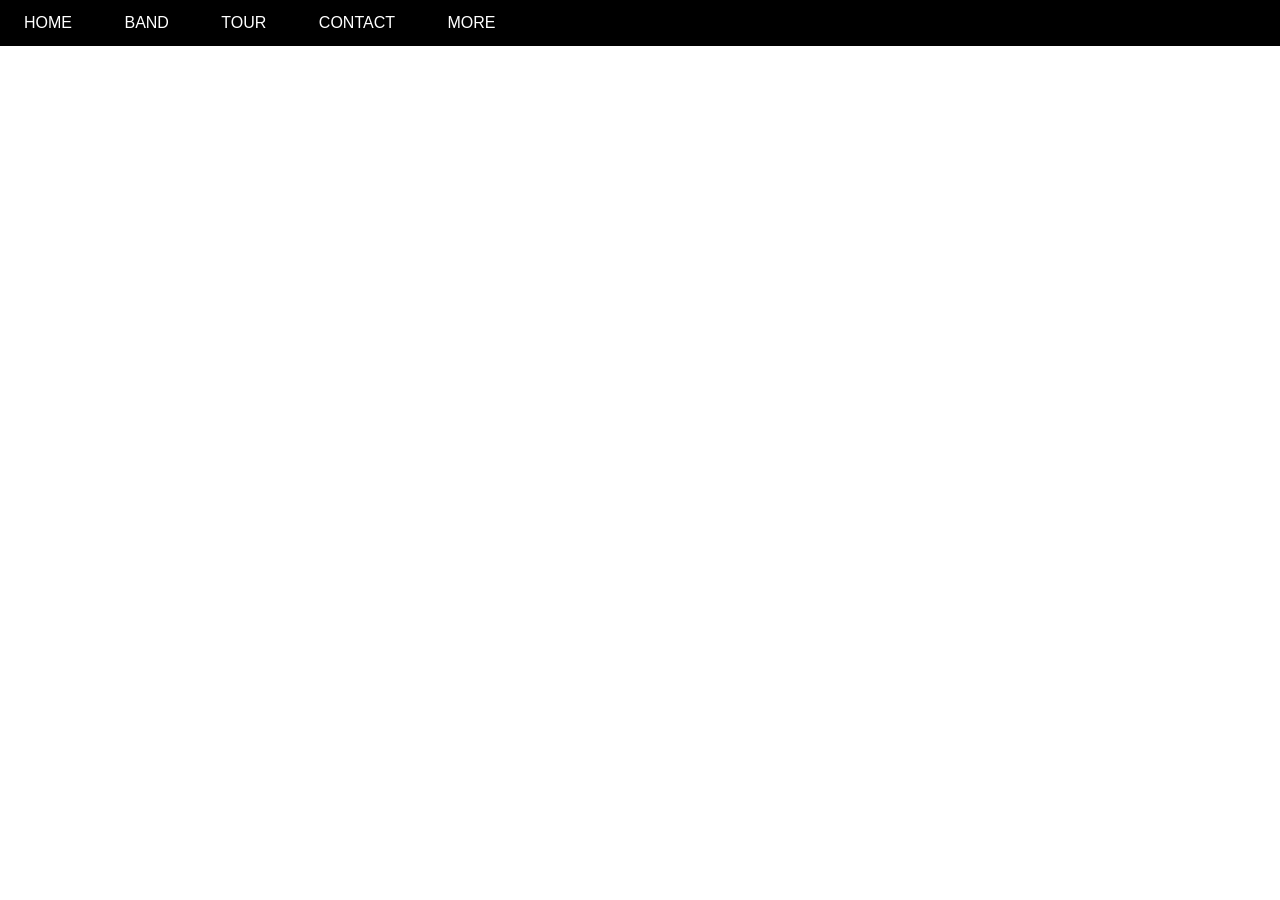
==== W3_band/index.html @ 0d7e16ca "add header full" ====
<!DOCTYPE html>
<html lang="en">
<head>
    <meta charset="UTF-8">
    <meta http-equiv="X-UA-Compatible" content="IE=edge">
    <meta name="viewport" content="width=device-width, initial-scale=1.0">
    <title>Document</title>
    <link rel="stylesheet" href="./assets/css/style.css">
</head>
<body>
    <div id="main">
        
        <div id="header">
            <ul id="nva">
                <li><a href="">Home</a></li>
                <li><a href="">Band</a></li>
                <li><a href="">Tour</a></li>
                <li><a href="">Contact</a></li>
                <li>
                    <a href="">More</a>
                    <ul class="subnva">
                        <li><a href="">Merchandise</a></li>
                        <li><a href="">Extras</a></li>
                        <li><a href="">Media</a></li>
                    </ul>
                </li>
            </ul>
        </div>

        <div id="slider">
            
        </div>

        <div id="content">

        </div>

        <div id="footer">

        </div>

    </div>
</body>
</html>
---- W3_band/assets/css/style.css ----
/* Reset CSS */
*   {
padding: 0;
margin: 0;
box-sizing: border-box;
}

html {
    font-family: Arial, Helvetica, sans-serif;
}

/* 
1. làm từ ngoài vào trong
2. từ trên xuống dưới
3. tổng quan đến chi tiết
 */

/* 
1. vị Trí
2. kích thước
3. màu sắc
4. kiểu dáng

 */

#main {

}

#header {
    height: 46px;
    background-color: #000;
}

#nva, .subnva {
    list-style-type: none;
}

#nva > li {
    display: inline-block;
}

#nva li {
    
    position: relative;
}

#nva li:hover .subnva {
    display: block;
}

#nva > li:hover > a {
    color: #000;
    background-color: #ccc;
    
}

#nva .subnva {
    display: none;
    min-width: 160px;
    position: absolute;
    background-color: #fff;
    box-shadow: 0 0 20px rgba(0, 0, 0, 0.5);
}

#nva .subnva li:hover {
    color: #000;
    background-color: #ccc;
}

#nva .subnva a {
    color: #000;
    padding: 0 12px;
    line-height: 38px;
}

#nva > li > a {
    color: #fff;
    text-transform: uppercase;
}

#nva li a {
    display: inline-block;
    text-decoration: none;
    line-height: 46px;
    padding: 0 24px;
}

#slider {

}

#content {

}

#footer {

}
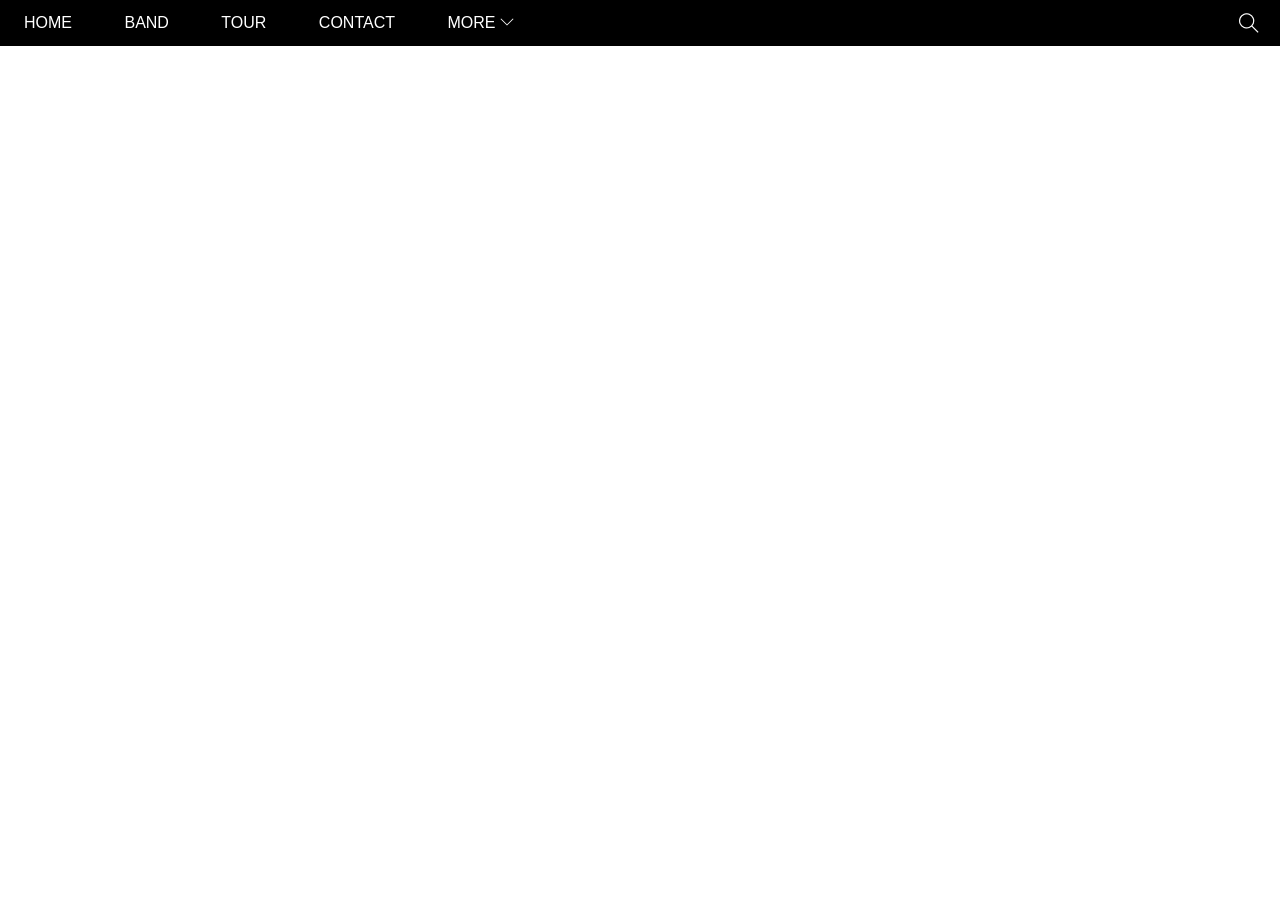
==== commit b80e6c37: "update css ti them and search header" ====
--- a/W3_band/index.html
+++ b/W3_band/index.html
@@ -6,18 +6,23 @@
     <meta name="viewport" content="width=device-width, initial-scale=1.0">
     <title>Document</title>
     <link rel="stylesheet" href="./assets/css/style.css">
+    <link rel="stylesheet" href="./assets/fonts/themify-icons/themify-icons.css">
 </head>
 <body>
     <div id="main">
         
         <div id="header">
+            <!-- Begin : nva -->
             <ul id="nva">
                 <li><a href="">Home</a></li>
                 <li><a href="">Band</a></li>
                 <li><a href="">Tour</a></li>
                 <li><a href="">Contact</a></li>
                 <li>
-                    <a href="">More</a>
+                    <a href="">
+                        More
+                        <i class="nva-arrow-down ti-angle-down"></i>
+                    </a>
                     <ul class="subnva">
                         <li><a href="">Merchandise</a></li>
                         <li><a href="">Extras</a></li>
@@ -25,6 +30,14 @@
                     </ul>
                 </li>
             </ul>
+            <!-- End : nva -->
+
+            <!-- Begin : search button -->
+            <div class="search-btn">
+                <i class="search-icon ti-search"></i>
+            </div>
+            <!-- End : search button -->
+
         </div>
 
         <div id="slider">
--- a/W3_band/assets/css/style.css
+++ b/W3_band/assets/css/style.css
@@ -30,6 +30,10 @@
 #header {
     height: 46px;
     background-color: #000;
+}
+
+#nva {
+    display: inline-block;
 }
 
 #nva, .subnva {
@@ -86,6 +90,26 @@
     padding: 0 24px;
 }
 
+#nva .nva-arrow-down {
+    font-size: 14px;
+}
+
+#header .search-btn {
+    float: right;
+    padding: 0 21px;
+}
+
+#header .search-btn:hover {
+    cursor: pointer;
+    background-color: #f44336;
+}
+
+#header .search-icon {
+    color: #fff;
+    font-size: 20px;
+    line-height: 46px;
+}
+
 #slider {
 
 }
--- a/W3_band/assets/fonts/themify-icons/themify-icons.css
+++ b/W3_band/assets/fonts/themify-icons/themify-icons.css
@@ -0,0 +1,1081 @@
+@font-face {
+	font-family: 'themify';
+	src:url('fonts/themify.eot?-fvbane');
+	src:url('fonts/themify.eot?#iefix-fvbane') format('embedded-opentype'),
+		url('fonts/themify.woff?-fvbane') format('woff'),
+		url('fonts/themify.ttf?-fvbane') format('truetype'),
+		url('fonts/themify.svg?-fvbane#themify') format('svg');
+	font-weight: normal;
+	font-style: normal;
+}
+
+[class^="ti-"], [class*=" ti-"] {
+	font-family: 'themify';
+	speak: none;
+	font-style: normal;
+	font-weight: normal;
+	font-variant: normal;
+	text-transform: none;
+	line-height: 1;
+
+	/* Better Font Rendering =========== */
+	-webkit-font-smoothing: antialiased;
+	-moz-osx-font-smoothing: grayscale;
+}
+
+.ti-wand:before {
+	content: "\e600";
+}
+.ti-volume:before {
+	content: "\e601";
+}
+.ti-user:before {
+	content: "\e602";
+}
+.ti-unlock:before {
+	content: "\e603";
+}
+.ti-unlink:before {
+	content: "\e604";
+}
+.ti-trash:before {
+	content: "\e605";
+}
+.ti-thought:before {
+	content: "\e606";
+}
+.ti-target:before {
+	content: "\e607";
+}
+.ti-tag:before {
+	content: "\e608";
+}
+.ti-tablet:before {
+	content: "\e609";
+}
+.ti-star:before {
+	content: "\e60a";
+}
+.ti-spray:before {
+	content: "\e60b";
+}
+.ti-signal:before {
+	content: "\e60c";
+}
+.ti-shopping-cart:before {
+	content: "\e60d";
+}
+.ti-shopping-cart-full:before {
+	content: "\e60e";
+}
+.ti-settings:before {
+	content: "\e60f";
+}
+.ti-search:before {
+	content: "\e610";
+}
+.ti-zoom-in:before {
+	content: "\e611";
+}
+.ti-zoom-out:before {
+	content: "\e612";
+}
+.ti-cut:before {
+	content: "\e613";
+}
+.ti-ruler:before {
+	content: "\e614";
+}
+.ti-ruler-pencil:before {
+	content: "\e615";
+}
+.ti-ruler-alt:before {
+	content: "\e616";
+}
+.ti-bookmark:before {
+	content: "\e617";
+}
+.ti-bookmark-alt:before {
+	content: "\e618";
+}
+.ti-reload:before {
+	content: "\e619";
+}
+.ti-plus:before {
+	content: "\e61a";
+}
+.ti-pin:before {
+	content: "\e61b";
+}
+.ti-pencil:before {
+	content: "\e61c";
+}
+.ti-pencil-alt:before {
+	content: "\e61d";
+}
+.ti-paint-roller:before {
+	content: "\e61e";
+}
+.ti-paint-bucket:before {
+	content: "\e61f";
+}
+.ti-na:before {
+	content: "\e620";
+}
+.ti-mobile:before {
+	content: "\e621";
+}
+.ti-minus:before {
+	content: "\e622";
+}
+.ti-medall:before {
+	content: "\e623";
+}
+.ti-medall-alt:before {
+	content: "\e624";
+}
+.ti-marker:before {
+	content: "\e625";
+}
+.ti-marker-alt:before {
+	content: "\e626";
+}
+.ti-arrow-up:before {
+	content: "\e627";
+}
+.ti-arrow-right:before {
+	content: "\e628";
+}
+.ti-arrow-left:before {
+	content: "\e629";
+}
+.ti-arrow-down:before {
+	content: "\e62a";
+}
+.ti-lock:before {
+	content: "\e62b";
+}
+.ti-location-arrow:before {
+	content: "\e62c";
+}
+.ti-link:before {
+	content: "\e62d";
+}
+.ti-layout:before {
+	content: "\e62e";
+}
+.ti-layers:before {
+	content: "\e62f";
+}
+.ti-layers-alt:before {
+	content: "\e630";
+}
+.ti-key:before {
+	content: "\e631";
+}
+.ti-import:before {
+	content: "\e632";
+}
+.ti-image:before {
+	content: "\e633";
+}
+.ti-heart:before {
+	content: "\e634";
+}
+.ti-heart-broken:before {
+	content: "\e635";
+}
+.ti-hand-stop:before {
+	content: "\e636";
+}
+.ti-hand-open:before {
+	content: "\e637";
+}
+.ti-hand-drag:before {
+	content: "\e638";
+}
+.ti-folder:before {
+	content: "\e639";
+}
+.ti-flag:before {
+	content: "\e63a";
+}
+.ti-flag-alt:before {
+	content: "\e63b";
+}
+.ti-flag-alt-2:before {
+	content: "\e63c";
+}
+.ti-eye:before {
+	content: "\e63d";
+}
+.ti-export:before {
+	content: "\e63e";
+}
+.ti-exchange-vertical:before {
+	content: "\e63f";
+}
+.ti-desktop:before {
+	content: "\e640";
+}
+.ti-cup:before {
+	content: "\e641";
+}
+.ti-crown:before {
+	content: "\e642";
+}
+.ti-comments:before {
+	content: "\e643";
+}
+.ti-comment:before {
+	content: "\e644";
+}
+.ti-comment-alt:before {
+	content: "\e645";
+}
+.ti-close:before {
+	content: "\e646";
+}
+.ti-clip:before {
+	content: "\e647";
+}
+.ti-angle-up:before {
+	content: "\e648";
+}
+.ti-angle-right:before {
+	content: "\e649";
+}
+.ti-angle-left:before {
+	content: "\e64a";
+}
+.ti-angle-down:before {
+	content: "\e64b";
+}
+.ti-check:before {
+	content: "\e64c";
+}
+.ti-check-box:before {
+	content: "\e64d";
+}
+.ti-camera:before {
+	content: "\e64e";
+}
+.ti-announcement:before {
+	content: "\e64f";
+}
+.ti-brush:before {
+	content: "\e650";
+}
+.ti-briefcase:before {
+	content: "\e651";
+}
+.ti-bolt:before {
+	content: "\e652";
+}
+.ti-bolt-alt:before {
+	content: "\e653";
+}
+.ti-blackboard:before {
+	content: "\e654";
+}
+.ti-bag:before {
+	content: "\e655";
+}
+.ti-move:before {
+	content: "\e656";
+}
+.ti-arrows-vertical:before {
+	content: "\e657";
+}
+.ti-arrows-horizontal:before {
+	content: "\e658";
+}
+.ti-fullscreen:before {
+	content: "\e659";
+}
+.ti-arrow-top-right:before {
+	content: "\e65a";
+}
+.ti-arrow-top-left:before {
+	content: "\e65b";
+}
+.ti-arrow-circle-up:before {
+	content: "\e65c";
+}
+.ti-arrow-circle-right:before {
+	content: "\e65d";
+}
+.ti-arrow-circle-left:before {
+	content: "\e65e";
+}
+.ti-arrow-circle-down:before {
+	content: "\e65f";
+}
+.ti-angle-double-up:before {
+	content: "\e660";
+}
+.ti-angle-double-right:before {
+	content: "\e661";
+}
+.ti-angle-double-left:before {
+	content: "\e662";
+}
+.ti-angle-double-down:before {
+	content: "\e663";
+}
+.ti-zip:before {
+	content: "\e664";
+}
+.ti-world:before {
+	content: "\e665";
+}
+.ti-wheelchair:before {
+	content: "\e666";
+}
+.ti-view-list:before {
+	content: "\e667";
+}
+.ti-view-list-alt:before {
+	content: "\e668";
+}
+.ti-view-grid:before {
+	content: "\e669";
+}
+.ti-uppercase:before {
+	content: "\e66a";
+}
+.ti-upload:before {
+	content: "\e66b";
+}
+.ti-underline:before {
+	content: "\e66c";
+}
+.ti-truck:before {
+	content: "\e66d";
+}
+.ti-timer:before {
+	content: "\e66e";
+}
+.ti-ticket:before {
+	content: "\e66f";
+}
+.ti-thumb-up:before {
+	content: "\e670";
+}
+.ti-thumb-down:before {
+	content: "\e671";
+}
+.ti-text:before {
+	content: "\e672";
+}
+.ti-stats-up:before {
+	content: "\e673";
+}
+.ti-stats-down:before {
+	content: "\e674";
+}
+.ti-split-v:before {
+	content: "\e675";
+}
+.ti-split-h:before {
+	content: "\e676";
+}
+.ti-smallcap:before {
+	content: "\e677";
+}
+.ti-shine:before {
+	content: "\e678";
+}
+.ti-shift-right:before {
+	content: "\e679";
+}
+.ti-shift-left:before {
+	content: "\e67a";
+}
+.ti-shield:before {
+	content: "\e67b";
+}
+.ti-notepad:before {
+	content: "\e67c";
+}
+.ti-server:before {
+	content: "\e67d";
+}
+.ti-quote-right:before {
+	content: "\e67e";
+}
+.ti-quote-left:before {
+	content: "\e67f";
+}
+.ti-pulse:before {
+	content: "\e680";
+}
+.ti-printer:before {
+	content: "\e681";
+}
+.ti-power-off:before {
+	content: "\e682";
+}
+.ti-plug:before {
+	content: "\e683";
+}
+.ti-pie-chart:before {
+	content: "\e684";
+}
+.ti-paragraph:before {
+	content: "\e685";
+}
+.ti-panel:before {
+	content: "\e686";
+}
+.ti-package:before {
+	content: "\e687";
+}
+.ti-music:before {
+	content: "\e688";
+}
+.ti-music-alt:before {
+	content: "\e689";
+}
+.ti-mouse:before {
+	content: "\e68a";
+}
+.ti-mouse-alt:before {
+	content: "\e68b";
+}
+.ti-money:before {
+	content: "\e68c";
+}
+.ti-microphone:before {
+	content: "\e68d";
+}
+.ti-menu:before {
+	content: "\e68e";
+}
+.ti-menu-alt:before {
+	content: "\e68f";
+}
+.ti-map:before {
+	content: "\e690";
+}
+.ti-map-alt:before {
+	content: "\e691";
+}
+.ti-loop:before {
+	content: "\e692";
+}
+.ti-location-pin:before {
+	content: "\e693";
+}
+.ti-list:before {
+	content: "\e694";
+}
+.ti-light-bulb:before {
+	content: "\e695";
+}
+.ti-Italic:before {
+	content: "\e696";
+}
+.ti-info:before {
+	content: "\e697";
+}
+.ti-infinite:before {
+	content: "\e698";
+}
+.ti-id-badge:before {
+	content: "\e699";
+}
+.ti-hummer:before {
+	content: "\e69a";
+}
+.ti-home:before {
+	content: "\e69b";
+}
+.ti-help:before {
+	content: "\e69c";
+}
+.ti-headphone:before {
+	content: "\e69d";
+}
+.ti-harddrives:before {
+	content: "\e69e";
+}
+.ti-harddrive:before {
+	content: "\e69f";
+}
+.ti-gift:before {
+	content: "\e6a0";
+}
+.ti-game:before {
+	content: "\e6a1";
+}
+.ti-filter:before {
+	content: "\e6a2";
+}
+.ti-files:before {
+	content: "\e6a3";
+}
+.ti-file:before {
+	content: "\e6a4";
+}
+.ti-eraser:before {
+	content: "\e6a5";
+}
+.ti-envelope:before {
+	content: "\e6a6";
+}
+.ti-download:before {
+	content: "\e6a7";
+}
+.ti-direction:before {
+	content: "\e6a8";
+}
+.ti-direction-alt:before {
+	content: "\e6a9";
+}
+.ti-dashboard:before {
+	content: "\e6aa";
+}
+.ti-control-stop:before {
+	content: "\e6ab";
+}
+.ti-control-shuffle:before {
+	content: "\e6ac";
+}
+.ti-control-play:before {
+	content: "\e6ad";
+}
+.ti-control-pause:before {
+	content: "\e6ae";
+}
+.ti-control-forward:before {
+	content: "\e6af";
+}
+.ti-control-backward:before {
+	content: "\e6b0";
+}
+.ti-cloud:before {
+	content: "\e6b1";
+}
+.ti-cloud-up:before {
+	content: "\e6b2";
+}
+.ti-cloud-down:before {
+	content: "\e6b3";
+}
+.ti-clipboard:before {
+	content: "\e6b4";
+}
+.ti-car:before {
+	content: "\e6b5";
+}
+.ti-calendar:before {
+	content: "\e6b6";
+}
+.ti-book:before {
+	content: "\e6b7";
+}
+.ti-bell:before {
+	content: "\e6b8";
+}
+.ti-basketball:before {
+	content: "\e6b9";
+}
+.ti-bar-chart:before {
+	content: "\e6ba";
+}
+.ti-bar-chart-alt:before {
+	content: "\e6bb";
+}
+.ti-back-right:before {
+	content: "\e6bc";
+}
+.ti-back-left:before {
+	content: "\e6bd";
+}
+.ti-arrows-corner:before {
+	content: "\e6be";
+}
+.ti-archive:before {
+	content: "\e6bf";
+}
+.ti-anchor:before {
+	content: "\e6c0";
+}
+.ti-align-right:before {
+	content: "\e6c1";
+}
+.ti-align-left:before {
+	content: "\e6c2";
+}
+.ti-align-justify:before {
+	content: "\e6c3";
+}
+.ti-align-center:before {
+	content: "\e6c4";
+}
+.ti-alert:before {
+	content: "\e6c5";
+}
+.ti-alarm-clock:before {
+	content: "\e6c6";
+}
+.ti-agenda:before {
+	content: "\e6c7";
+}
+.ti-write:before {
+	content: "\e6c8";
+}
+.ti-window:before {
+	content: "\e6c9";
+}
+.ti-widgetized:before {
+	content: "\e6ca";
+}
+.ti-widget:before {
+	content: "\e6cb";
+}
+.ti-widget-alt:before {
+	content: "\e6cc";
+}
+.ti-wallet:before {
+	content: "\e6cd";
+}
+.ti-video-clapper:before {
+	content: "\e6ce";
+}
+.ti-video-camera:before {
+	content: "\e6cf";
+}
+.ti-vector:before {
+	content: "\e6d0";
+}
+.ti-themify-logo:before {
+	content: "\e6d1";
+}
+.ti-themify-favicon:before {
+	content: "\e6d2";
+}
+.ti-themify-favicon-alt:before {
+	content: "\e6d3";
+}
+.ti-support:before {
+	content: "\e6d4";
+}
+.ti-stamp:before {
+	content: "\e6d5";
+}
+.ti-split-v-alt:before {
+	content: "\e6d6";
+}
+.ti-slice:before {
+	content: "\e6d7";
+}
+.ti-shortcode:before {
+	content: "\e6d8";
+}
+.ti-shift-right-alt:before {
+	content: "\e6d9";
+}
+.ti-shift-left-alt:before {
+	content: "\e6da";
+}
+.ti-ruler-alt-2:before {
+	content: "\e6db";
+}
+.ti-receipt:before {
+	content: "\e6dc";
+}
+.ti-pin2:before {
+	content: "\e6dd";
+}
+.ti-pin-alt:before {
+	content: "\e6de";
+}
+.ti-pencil-alt2:before {
+	content: "\e6df";
+}
+.ti-palette:before {
+	content: "\e6e0";
+}
+.ti-more:before {
+	content: "\e6e1";
+}
+.ti-more-alt:before {
+	content: "\e6e2";
+}
+.ti-microphone-alt:before {
+	content: "\e6e3";
+}
+.ti-magnet:before {
+	content: "\e6e4";
+}
+.ti-line-double:before {
+	content: "\e6e5";
+}
+.ti-line-dotted:before {
+	content: "\e6e6";
+}
+.ti-line-dashed:before {
+	content: "\e6e7";
+}
+.ti-layout-width-full:before {
+	content: "\e6e8";
+}
+.ti-layout-width-default:before {
+	content: "\e6e9";
+}
+.ti-layout-width-default-alt:before {
+	content: "\e6ea";
+}
+.ti-layout-tab:before {
+	content: "\e6eb";
+}
+.ti-layout-tab-window:before {
+	content: "\e6ec";
+}
+.ti-layout-tab-v:before {
+	content: "\e6ed";
+}
+.ti-layout-tab-min:before {
+	content: "\e6ee";
+}
+.ti-layout-slider:before {
+	content: "\e6ef";
+}
+.ti-layout-slider-alt:before {
+	content: "\e6f0";
+}
+.ti-layout-sidebar-right:before {
+	content: "\e6f1";
+}
+.ti-layout-sidebar-none:before {
+	content: "\e6f2";
+}
+.ti-layout-sidebar-left:before {
+	content: "\e6f3";
+}
+.ti-layout-placeholder:before {
+	content: "\e6f4";
+}
+.ti-layout-menu:before {
+	content: "\e6f5";
+}
+.ti-layout-menu-v:before {
+	content: "\e6f6";
+}
+.ti-layout-menu-separated:before {
+	content: "\e6f7";
+}
+.ti-layout-menu-full:before {
+	content: "\e6f8";
+}
+.ti-layout-media-right-alt:before {
+	content: "\e6f9";
+}
+.ti-layout-media-right:before {
+	content: "\e6fa";
+}
+.ti-layout-media-overlay:before {
+	content: "\e6fb";
+}
+.ti-layout-media-overlay-alt:before {
+	content: "\e6fc";
+}
+.ti-layout-media-overlay-alt-2:before {
+	content: "\e6fd";
+}
+.ti-layout-media-left-alt:before {
+	content: "\e6fe";
+}
+.ti-layout-media-left:before {
+	content: "\e6ff";
+}
+.ti-layout-media-center-alt:before {
+	content: "\e700";
+}
+.ti-layout-media-center:before {
+	content: "\e701";
+}
+.ti-layout-list-thumb:before {
+	content: "\e702";
+}
+.ti-layout-list-thumb-alt:before {
+	content: "\e703";
+}
+.ti-layout-list-post:before {
+	content: "\e704";
+}
+.ti-layout-list-large-image:before {
+	content: "\e705";
+}
+.ti-layout-line-solid:before {
+	content: "\e706";
+}
+.ti-layout-grid4:before {
+	content: "\e707";
+}
+.ti-layout-grid3:before {
+	content: "\e708";
+}
+.ti-layout-grid2:before {
+	content: "\e709";
+}
+.ti-layout-grid2-thumb:before {
+	content: "\e70a";
+}
+.ti-layout-cta-right:before {
+	content: "\e70b";
+}
+.ti-layout-cta-left:before {
+	content: "\e70c";
+}
+.ti-layout-cta-center:before {
+	content: "\e70d";
+}
+.ti-layout-cta-btn-right:before {
+	content: "\e70e";
+}
+.ti-layout-cta-btn-left:before {
+	content: "\e70f";
+}
+.ti-layout-column4:before {
+	content: "\e710";
+}
+.ti-layout-column3:before {
+	content: "\e711";
+}
+.ti-layout-column2:before {
+	content: "\e712";
+}
+.ti-layout-accordion-separated:before {
+	content: "\e713";
+}
+.ti-layout-accordion-merged:before {
+	content: "\e714";
+}
+.ti-layout-accordion-list:before {
+	content: "\e715";
+}
+.ti-ink-pen:before {
+	content: "\e716";
+}
+.ti-info-alt:before {
+	content: "\e717";
+}
+.ti-help-alt:before {
+	content: "\e718";
+}
+.ti-headphone-alt:before {
+	content: "\e719";
+}
+.ti-hand-point-up:before {
+	content: "\e71a";
+}
+.ti-hand-point-right:before {
+	content: "\e71b";
+}
+.ti-hand-point-left:before {
+	content: "\e71c";
+}
+.ti-hand-point-down:before {
+	content: "\e71d";
+}
+.ti-gallery:before {
+	content: "\e71e";
+}
+.ti-face-smile:before {
+	content: "\e71f";
+}
+.ti-face-sad:before {
+	content: "\e720";
+}
+.ti-credit-card:before {
+	content: "\e721";
+}
+.ti-control-skip-forward:before {
+	content: "\e722";
+}
+.ti-control-skip-backward:before {
+	content: "\e723";
+}
+.ti-control-record:before {
+	content: "\e724";
+}
+.ti-control-eject:before {
+	content: "\e725";
+}
+.ti-comments-smiley:before {
+	content: "\e726";
+}
+.ti-brush-alt:before {
+	content: "\e727";
+}
+.ti-youtube:before {
+	content: "\e728";
+}
+.ti-vimeo:before {
+	content: "\e729";
+}
+.ti-twitter:before {
+	content: "\e72a";
+}
+.ti-time:before {
+	content: "\e72b";
+}
+.ti-tumblr:before {
+	content: "\e72c";
+}
+.ti-skype:before {
+	content: "\e72d";
+}
+.ti-share:before {
+	content: "\e72e";
+}
+.ti-share-alt:before {
+	content: "\e72f";
+}
+.ti-rocket:before {
+	content: "\e730";
+}
+.ti-pinterest:before {
+	content: "\e731";
+}
+.ti-new-window:before {
+	content: "\e732";
+}
+.ti-microsoft:before {
+	content: "\e733";
+}
+.ti-list-ol:before {
+	content: "\e734";
+}
+.ti-linkedin:before {
+	content: "\e735";
+}
+.ti-layout-sidebar-2:before {
+	content: "\e736";
+}
+.ti-layout-grid4-alt:before {
+	content: "\e737";
+}
+.ti-layout-grid3-alt:before {
+	content: "\e738";
+}
+.ti-layout-grid2-alt:before {
+	content: "\e739";
+}
+.ti-layout-column4-alt:before {
+	content: "\e73a";
+}
+.ti-layout-column3-alt:before {
+	content: "\e73b";
+}
+.ti-layout-column2-alt:before {
+	content: "\e73c";
+}
+.ti-instagram:before {
+	content: "\e73d";
+}
+.ti-google:before {
+	content: "\e73e";
+}
+.ti-github:before {
+	content: "\e73f";
+}
+.ti-flickr:before {
+	content: "\e740";
+}
+.ti-facebook:before {
+	content: "\e741";
+}
+.ti-dropbox:before {
+	content: "\e742";
+}
+.ti-dribbble:before {
+	content: "\e743";
+}
+.ti-apple:before {
+	content: "\e744";
+}
+.ti-android:before {
+	content: "\e745";
+}
+.ti-save:before {
+	content: "\e746";
+}
+.ti-save-alt:before {
+	content: "\e747";
+}
+.ti-yahoo:before {
+	content: "\e748";
+}
+.ti-wordpress:before {
+	content: "\e749";
+}
+.ti-vimeo-alt:before {
+	content: "\e74a";
+}
+.ti-twitter-alt:before {
+	content: "\e74b";
+}
+.ti-tumblr-alt:before {
+	content: "\e74c";
+}
+.ti-trello:before {
+	content: "\e74d";
+}
+.ti-stack-overflow:before {
+	content: "\e74e";
+}
+.ti-soundcloud:before {
+	content: "\e74f";
+}
+.ti-sharethis:before {
+	content: "\e750";
+}
+.ti-sharethis-alt:before {
+	content: "\e751";
+}
+.ti-reddit:before {
+	content: "\e752";
+}
+.ti-pinterest-alt:before {
+	content: "\e753";
+}
+.ti-microsoft-alt:before {
+	content: "\e754";
+}
+.ti-linux:before {
+	content: "\e755";
+}
+.ti-jsfiddle:before {
+	content: "\e756";
+}
+.ti-joomla:before {
+	content: "\e757";
+}
+.ti-html5:before {
+	content: "\e758";
+}
+.ti-flickr-alt:before {
+	content: "\e759";
+}
+.ti-email:before {
+	content: "\e75a";
+}
+.ti-drupal:before {
+	content: "\e75b";
+}
+.ti-dropbox-alt:before {
+	content: "\e75c";
+}
+.ti-css3:before {
+	content: "\e75d";
+}
+.ti-rss:before {
+	content: "\e75e";
+}
+.ti-rss-alt:before {
+	content: "\e75f";
+}
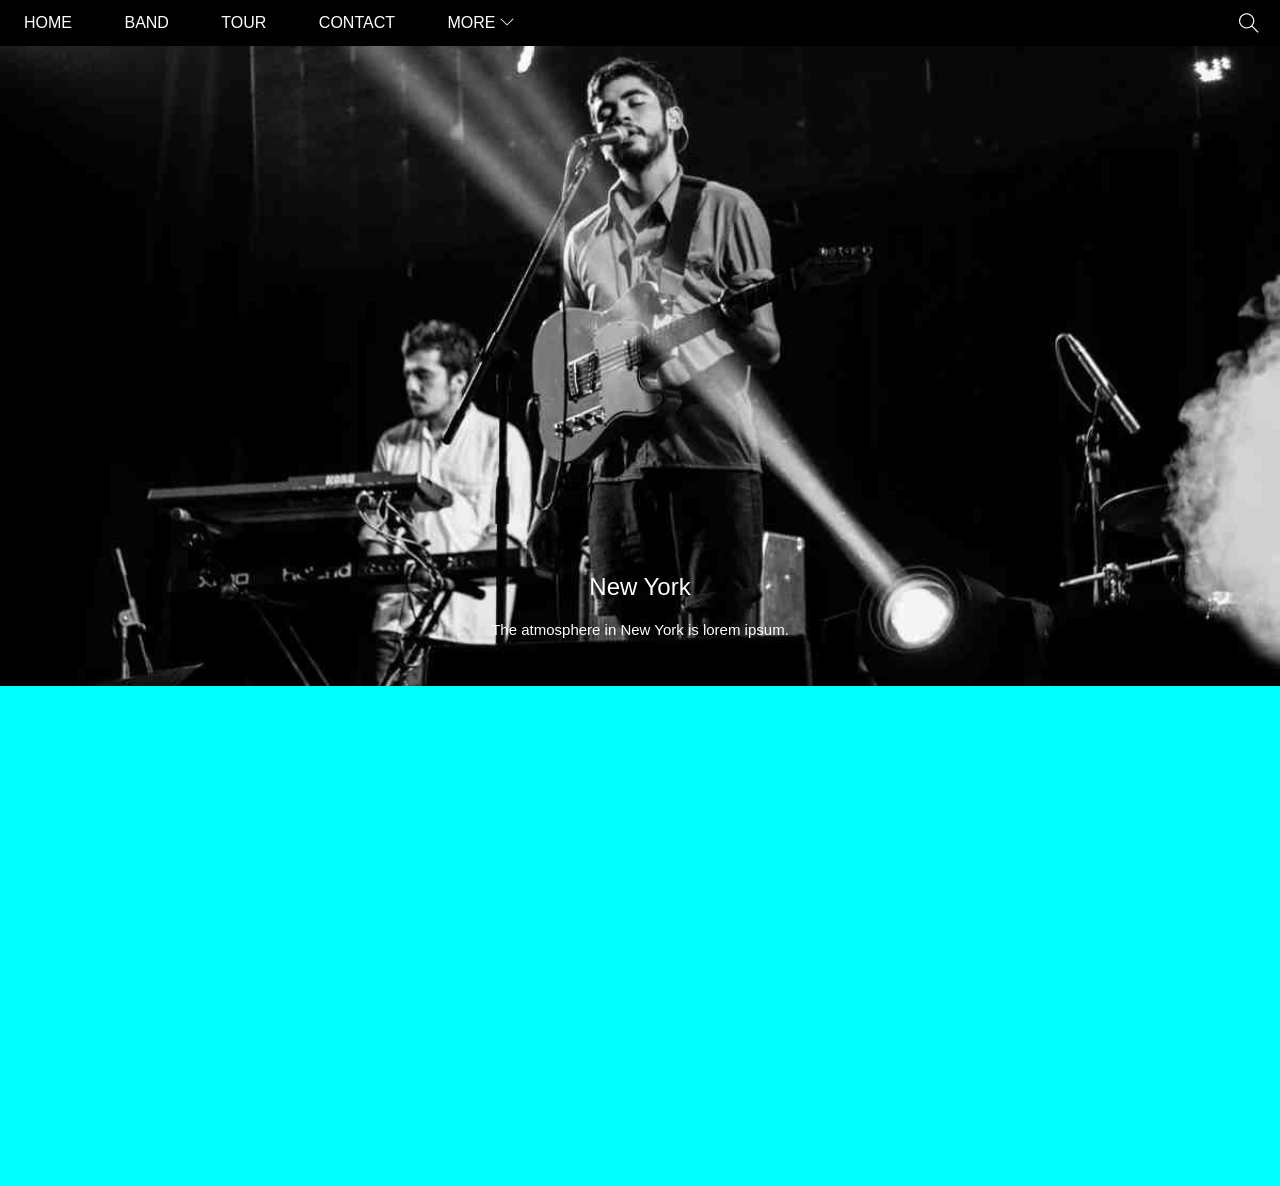
==== commit 4a0af0bb: "finished slider" ====
--- a/W3_band/index.html
+++ b/W3_band/index.html
@@ -41,7 +41,10 @@
         </div>
 
         <div id="slider">
-            
+            <div class="text-content">
+                <h2 class="text-heading">New York</h2>
+                <div class="text-descripton">The atmosphere in New York is lorem ipsum.</div>
+            </div>
         </div>
 
         <div id="content">
--- a/W3_band/assets/css/style.css
+++ b/W3_band/assets/css/style.css
@@ -28,8 +28,13 @@
 }
 
 #header {
+    position: fixed;
+    top: 0;
+    left: 0;
+    right: 0;
     height: 46px;
     background-color: #000;
+    z-index: 1;
 }
 
 #nva {
@@ -111,11 +116,34 @@
 }
 
 #slider {
-
+    position: relative;
+    margin-top: 46px;
+    padding-top: 50%;
+    background: url('/W3_band/assets/img/slider/slider1.jpg') top center / cover no-repeat;
 }
 
+#slider .text-content {
+    position: absolute;
+    bottom: 48px;
+    color: #fff;
+    width: 100%;
+    /* left: 50%;
+    transform: translateX(-50%); */
+    text-align: center;
+}
+#slider .text-heading {
+    font-weight: 400;
+    font-size: 24px;
+}
+#slider .text-descripton {
+    font-size: 15px;
+    margin-top: 20px;
+}
+
+
 #content {
-
+    background-color: aqua;
+    height: 500px;
 }
 
 #footer {
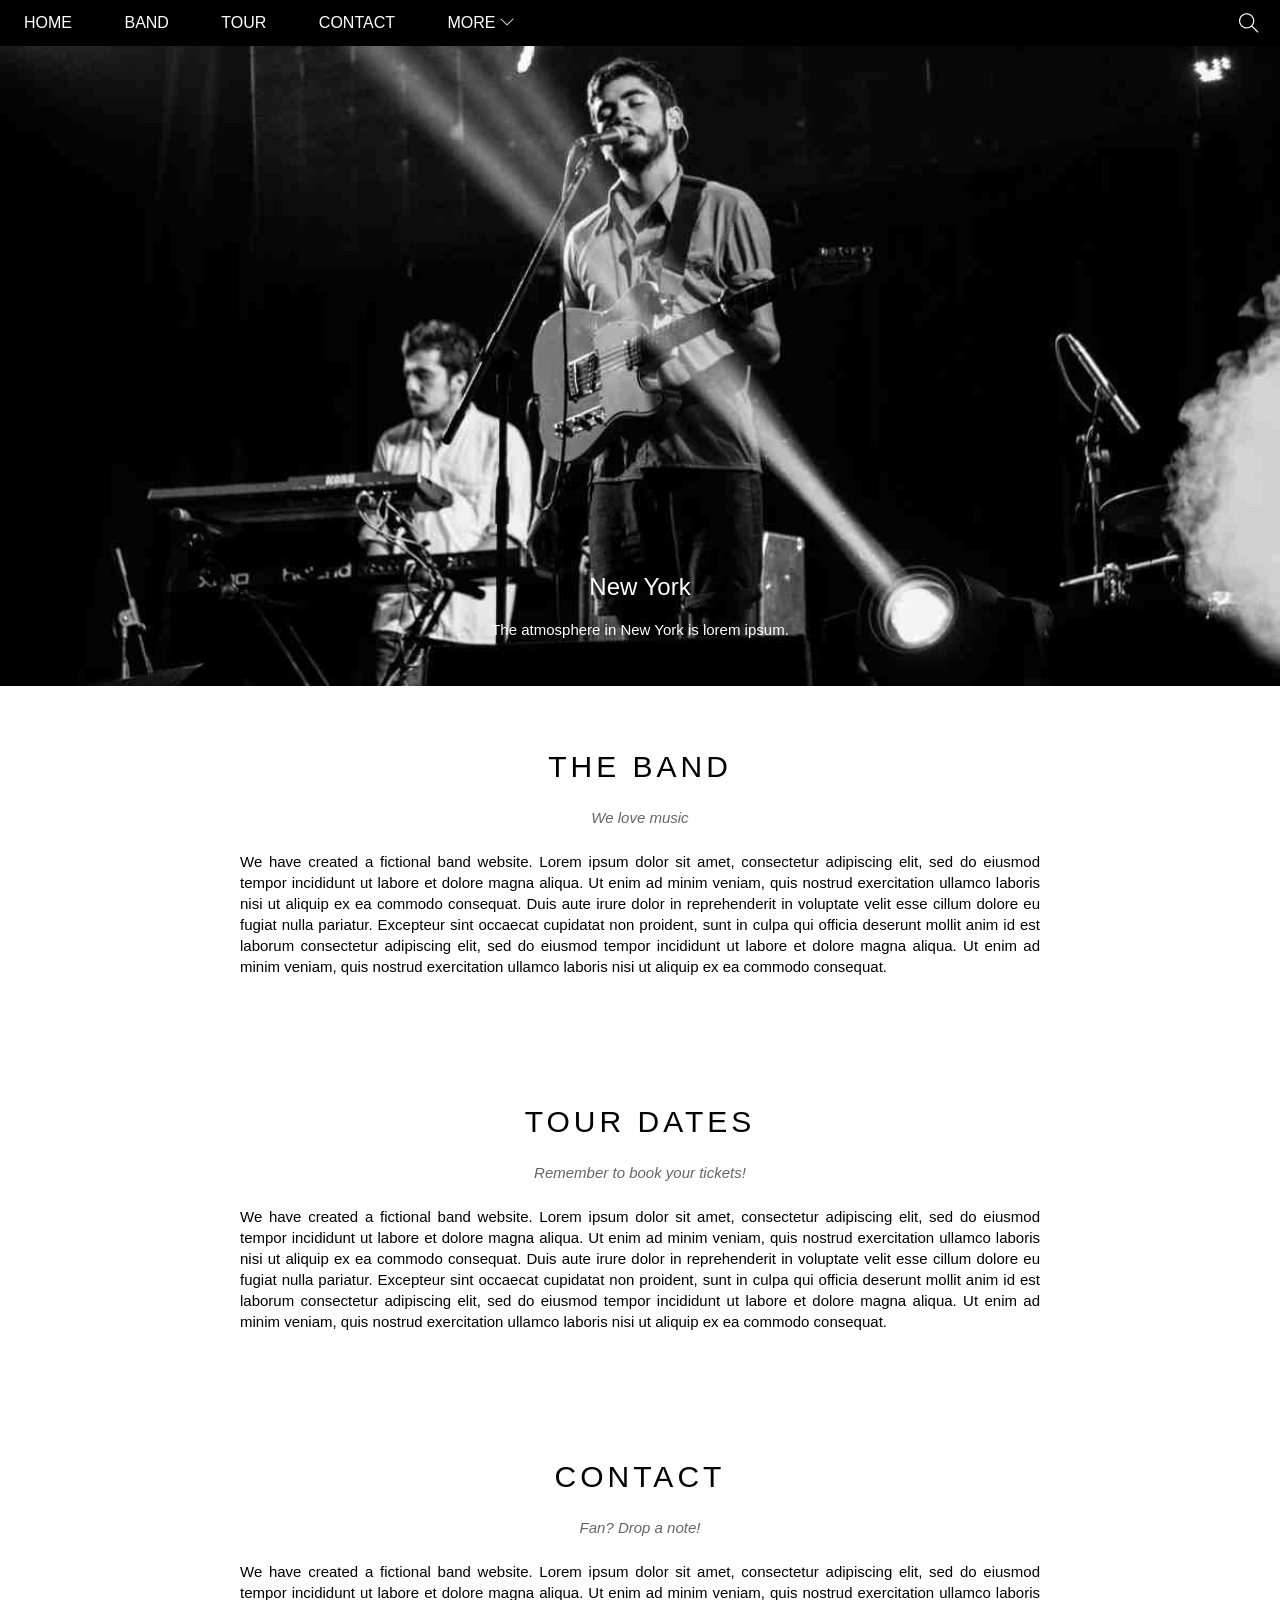
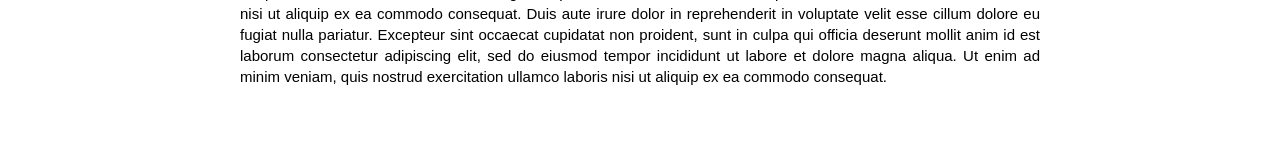
==== commit 9df07b53: "slider finished" ====
--- a/W3_band/index.html
+++ b/W3_band/index.html
@@ -48,7 +48,24 @@
         </div>
 
         <div id="content">
-
+            <!-- About-section -->
+            <div class="content-section">
+                <h2 class="section-heading">THE BAND</h2>
+                <p class="section-sub-heading">We love music</p>
+                <p class="about-text">We have created a fictional band website. Lorem ipsum dolor sit amet, consectetur adipiscing elit, sed do eiusmod tempor incididunt ut labore et dolore magna aliqua. Ut enim ad minim veniam, quis nostrud exercitation ullamco laboris nisi ut aliquip ex ea commodo consequat. Duis aute irure dolor in reprehenderit in voluptate velit esse cillum dolore eu fugiat nulla pariatur. Excepteur sint occaecat cupidatat non proident, sunt in culpa qui officia deserunt mollit anim id est laborum consectetur adipiscing elit, sed do eiusmod tempor incididunt ut labore et dolore magna aliqua. Ut enim ad minim veniam, quis nostrud exercitation ullamco laboris nisi ut aliquip ex ea commodo consequat.</p>
+            </div>
+             <!-- Tour-section -->
+             <div class="content-section">
+                <h2 class="section-heading">TOUR DATES</h2>
+                <p class="section-sub-heading">Remember to book your tickets!</p>
+                <p class="about-text">We have created a fictional band website. Lorem ipsum dolor sit amet, consectetur adipiscing elit, sed do eiusmod tempor incididunt ut labore et dolore magna aliqua. Ut enim ad minim veniam, quis nostrud exercitation ullamco laboris nisi ut aliquip ex ea commodo consequat. Duis aute irure dolor in reprehenderit in voluptate velit esse cillum dolore eu fugiat nulla pariatur. Excepteur sint occaecat cupidatat non proident, sunt in culpa qui officia deserunt mollit anim id est laborum consectetur adipiscing elit, sed do eiusmod tempor incididunt ut labore et dolore magna aliqua. Ut enim ad minim veniam, quis nostrud exercitation ullamco laboris nisi ut aliquip ex ea commodo consequat.</p>
+            </div>
+            <!-- Contact-section -->
+            <div class="content-section">
+                <h2 class="section-heading">CONTACT</h2>
+                <p class="section-sub-heading">Fan? Drop a note!</p>
+                <p class="about-text">We have created a fictional band website. Lorem ipsum dolor sit amet, consectetur adipiscing elit, sed do eiusmod tempor incididunt ut labore et dolore magna aliqua. Ut enim ad minim veniam, quis nostrud exercitation ullamco laboris nisi ut aliquip ex ea commodo consequat. Duis aute irure dolor in reprehenderit in voluptate velit esse cillum dolore eu fugiat nulla pariatur. Excepteur sint occaecat cupidatat non proident, sunt in culpa qui officia deserunt mollit anim id est laborum consectetur adipiscing elit, sed do eiusmod tempor incididunt ut labore et dolore magna aliqua. Ut enim ad minim veniam, quis nostrud exercitation ullamco laboris nisi ut aliquip ex ea commodo consequat.</p>
+            </div>
         </div>
 
         <div id="footer">
--- a/W3_band/assets/css/style.css
+++ b/W3_band/assets/css/style.css
@@ -142,9 +142,39 @@
 
 
 #content {
-    background-color: aqua;
-    height: 500px;
+
 }
+
+#content .content-section {
+    width: 800px;
+    padding: 64px 0;
+    margin-left: auto;
+    margin-right: auto;
+}
+
+#content .section-heading {
+    font-size: 30px;
+    font-weight: 500;
+    text-align: center;
+    letter-spacing: 4px;
+}
+
+#content .section-sub-heading {
+    font-size: 15px;
+    text-align: center;
+    margin-top: 25px;
+    font-style: italic;
+    opacity: 0.6;
+}
+
+#content .about-text {
+    margin-top: 25px;
+    font-size: 15px;
+    text-align: justify;
+    line-height: 1.4;
+}
+
+
 
 #footer {
 
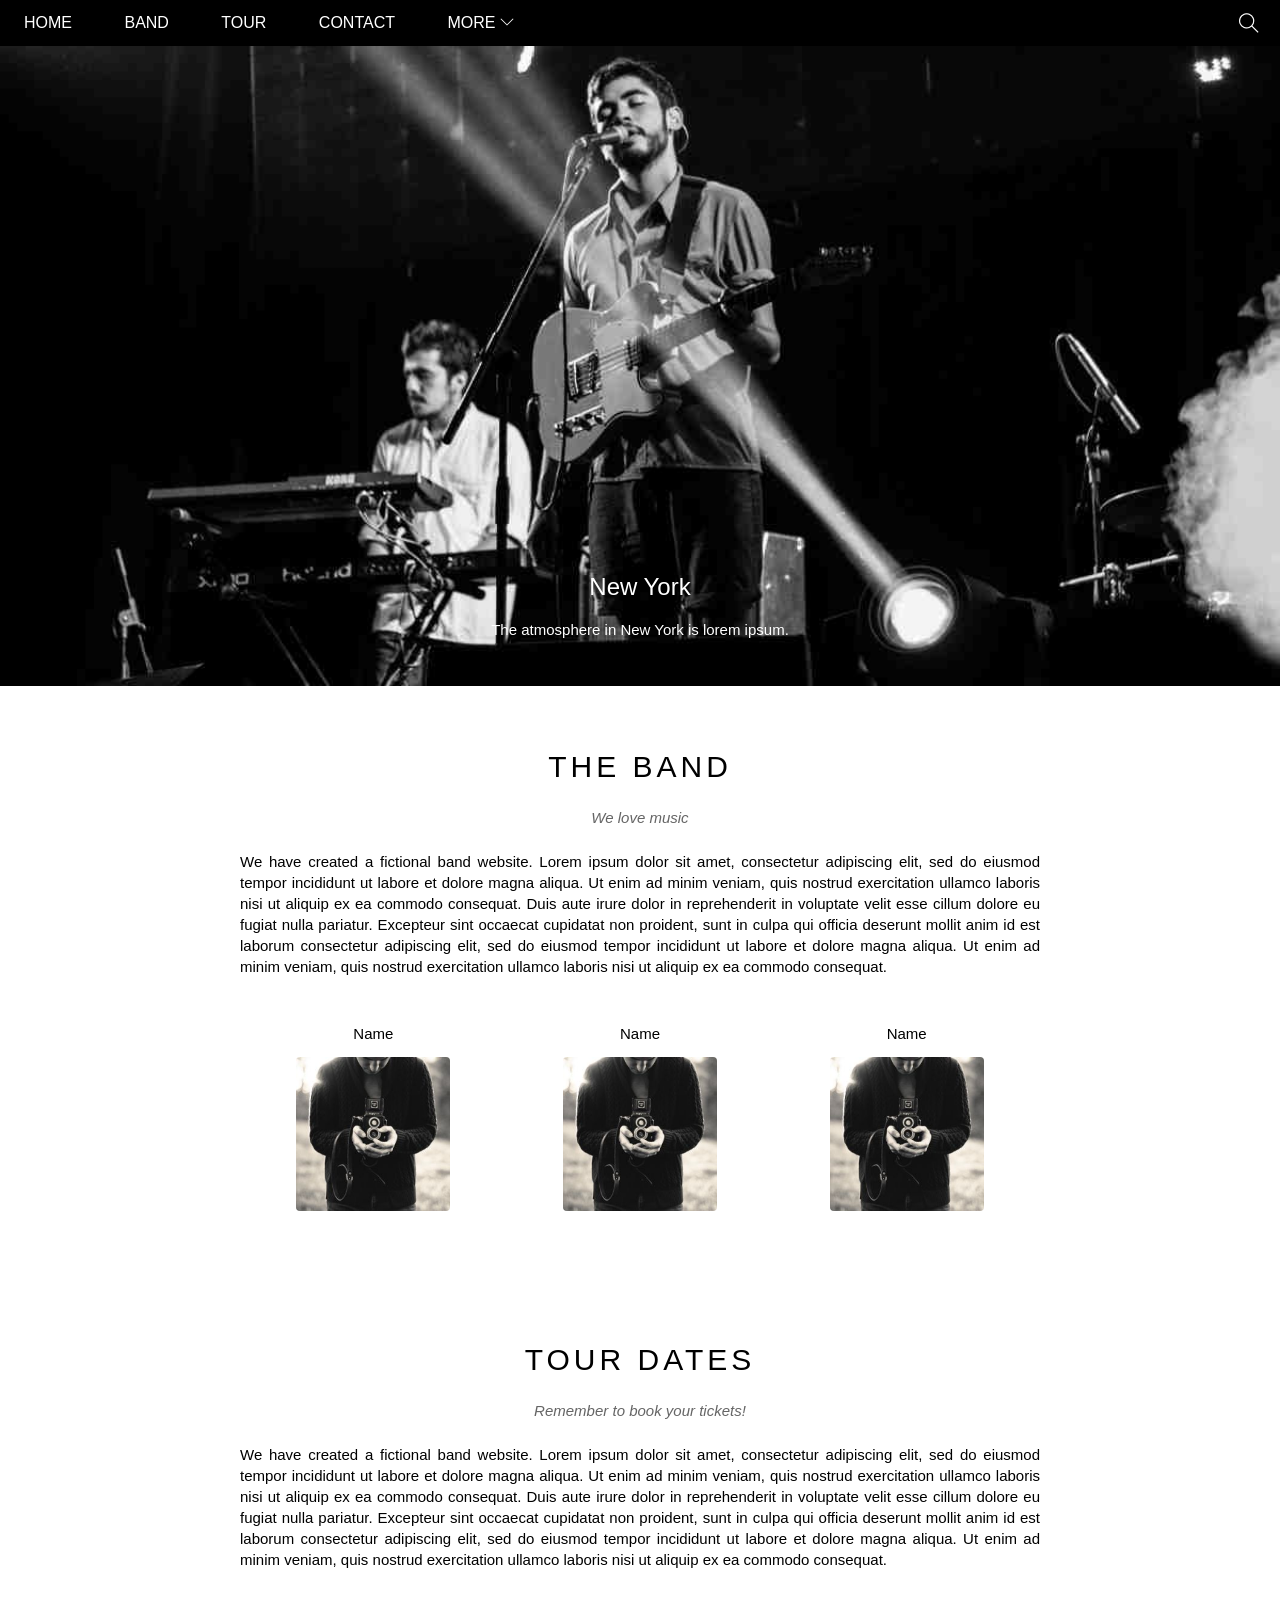
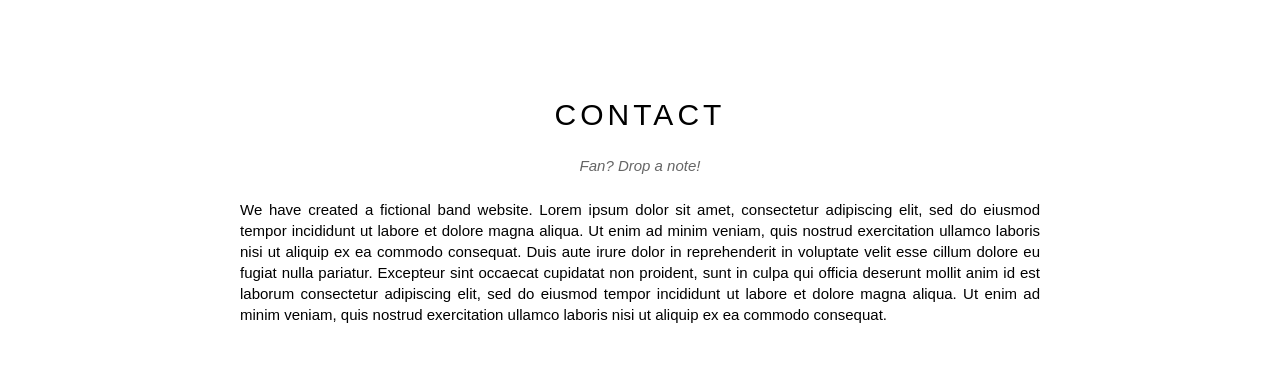
==== commit 3c2e5ad9: "add team" ====
--- a/W3_band/index.html
+++ b/W3_band/index.html
@@ -53,6 +53,21 @@
                 <h2 class="section-heading">THE BAND</h2>
                 <p class="section-sub-heading">We love music</p>
                 <p class="about-text">We have created a fictional band website. Lorem ipsum dolor sit amet, consectetur adipiscing elit, sed do eiusmod tempor incididunt ut labore et dolore magna aliqua. Ut enim ad minim veniam, quis nostrud exercitation ullamco laboris nisi ut aliquip ex ea commodo consequat. Duis aute irure dolor in reprehenderit in voluptate velit esse cillum dolore eu fugiat nulla pariatur. Excepteur sint occaecat cupidatat non proident, sunt in culpa qui officia deserunt mollit anim id est laborum consectetur adipiscing elit, sed do eiusmod tempor incididunt ut labore et dolore magna aliqua. Ut enim ad minim veniam, quis nostrud exercitation ullamco laboris nisi ut aliquip ex ea commodo consequat.</p>
+                <div class="members-list">
+                    <div class="member-item">
+                        <p class="member-name">Name</p>  
+                        <img src="/W3_band/assets/img/band/member1.jpg" alt="Name" class="member-img">
+                    </div>
+                    <div class="member-item">
+                        <p class="member-name">Name</p>  
+                        <img src="/W3_band/assets/img/band/member1.jpg" alt="Name" class="member-img">
+                    </div>
+                    <div class="member-item">
+                        <p class="member-name">Name</p>  
+                        <img src="/W3_band/assets/img/band/member1.jpg" alt="Name" class="member-img">
+                    </div>
+                    <div class="clear"></div>
+                </div>
             </div>
              <!-- Tour-section -->
              <div class="content-section">
--- a/W3_band/assets/css/style.css
+++ b/W3_band/assets/css/style.css
@@ -5,6 +5,7 @@
 box-sizing: border-box;
 }
 
+
 html {
     font-family: Arial, Helvetica, sans-serif;
 }
@@ -22,6 +23,12 @@
 4. kiểu dáng
 
  */
+
+
+ .clear {
+    clear: both;
+}
+
 
 #main {
 
@@ -174,9 +181,32 @@
     line-height: 1.4;
 }
 
+#content .members-list {
+    margin-top: 48px;
+    /* overflow: hidden; */
+}
+
+#content .member-item {
+    float: left;
+    /* width: calc(100% /3); */
+    width: 33.33333%;
+    text-align: center;
+}
+
+#content .member-name {
+    font-size: 15px;
+    
+}
+
+#content .member-img {
+    width: 154px;
+    margin-top: 15px;
+    border-radius: 4px;
+}
 
 
 #footer {
 
 }
 
+
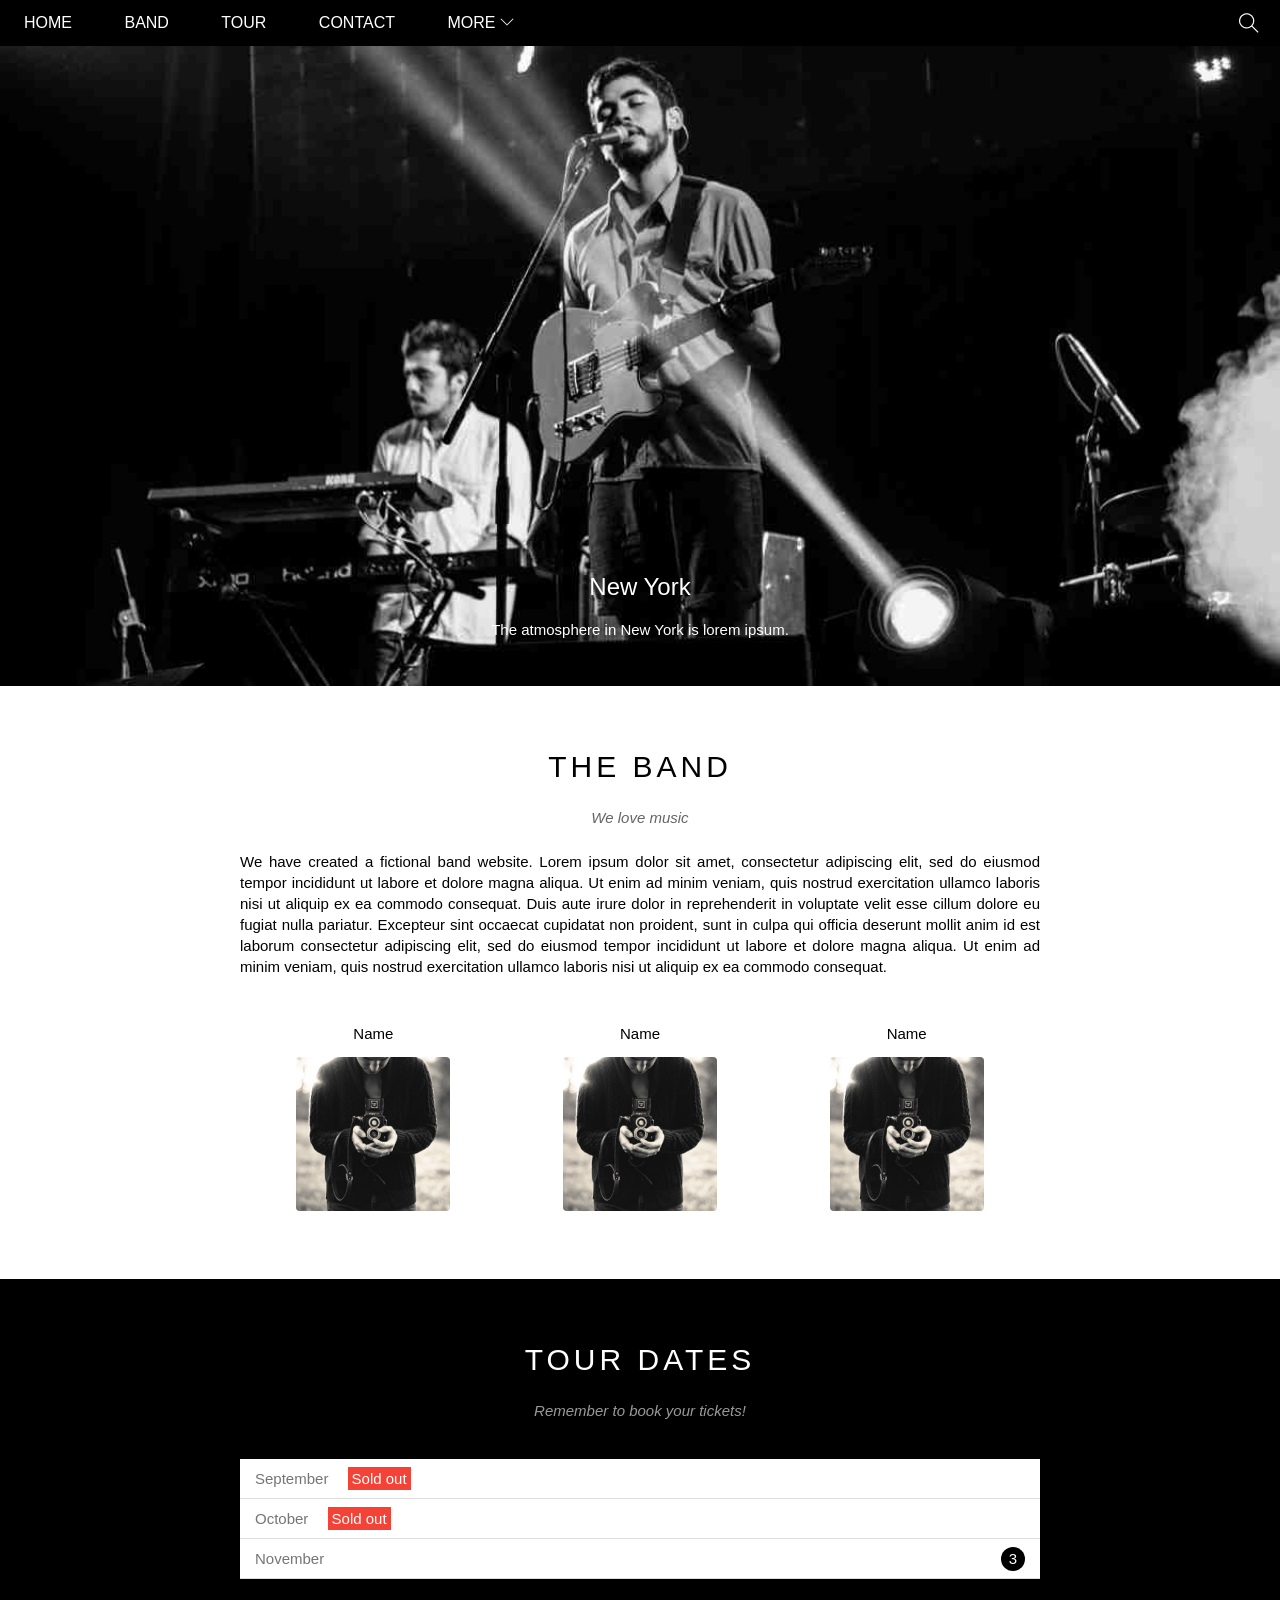
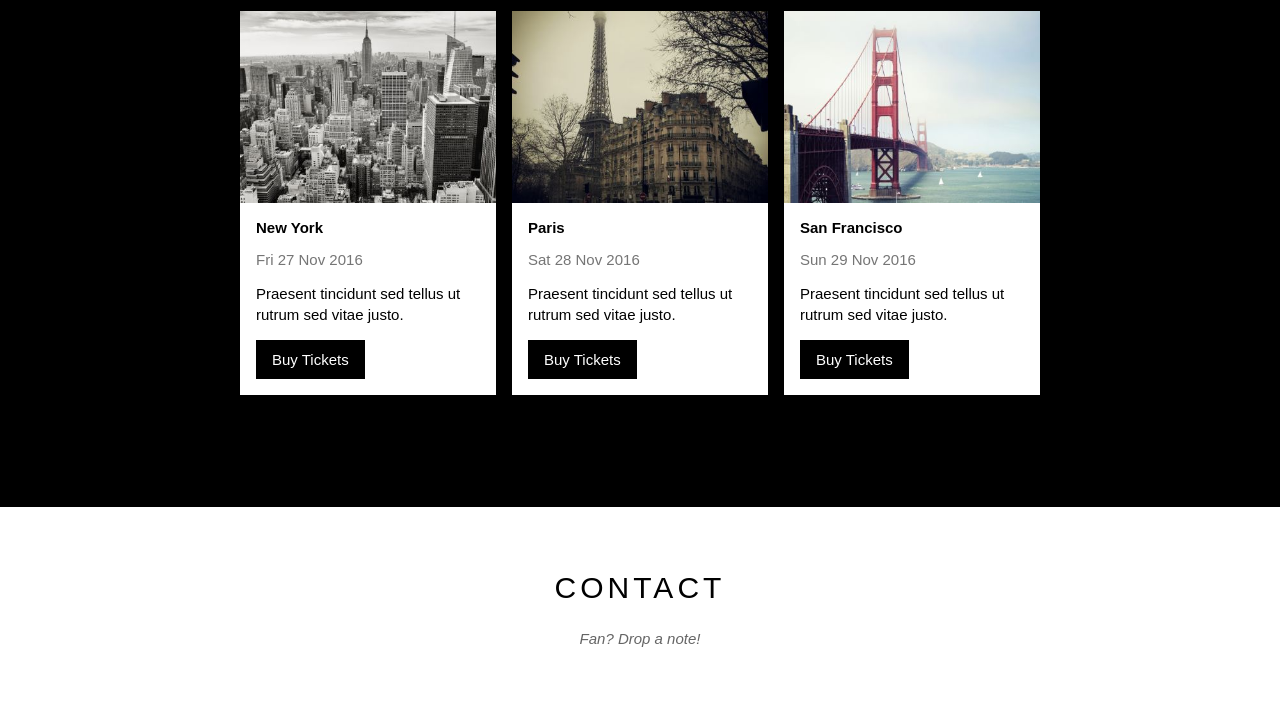
==== commit 81e6a1c7: "finished Tour" ====
--- a/W3_band/index.html
+++ b/W3_band/index.html
@@ -70,16 +70,54 @@
                 </div>
             </div>
              <!-- Tour-section -->
-             <div class="content-section">
-                <h2 class="section-heading">TOUR DATES</h2>
-                <p class="section-sub-heading">Remember to book your tickets!</p>
-                <p class="about-text">We have created a fictional band website. Lorem ipsum dolor sit amet, consectetur adipiscing elit, sed do eiusmod tempor incididunt ut labore et dolore magna aliqua. Ut enim ad minim veniam, quis nostrud exercitation ullamco laboris nisi ut aliquip ex ea commodo consequat. Duis aute irure dolor in reprehenderit in voluptate velit esse cillum dolore eu fugiat nulla pariatur. Excepteur sint occaecat cupidatat non proident, sunt in culpa qui officia deserunt mollit anim id est laborum consectetur adipiscing elit, sed do eiusmod tempor incididunt ut labore et dolore magna aliqua. Ut enim ad minim veniam, quis nostrud exercitation ullamco laboris nisi ut aliquip ex ea commodo consequat.</p>
-            </div>
+            <div class="tour-secton">
+                 <div class="content-section">
+                    <h2 class="section-heading text-white">TOUR DATES</h2>
+                    <p class="section-sub-heading text-white">Remember to book your tickets!</p>
+                    <!-- Ticket -->
+                    <ul class="tichket-list">
+                        <li>September <span class="sold-out">Sold out</span></li>
+                        <li>October <span class="sold-out">Sold out</span></li>
+                        <li>November <span class="quantity">3</span></li>
+                    </ul>
+                    <!-- Places -->
+                    <div class="places-list">
+                        <div class="place-item">
+                            <img src="/W3_band/assets/img/places/place1.jpg" alt="New York" class="place-img">
+                            <div class="place-body">
+                                <h3 class="place-heading">New York</h3>
+                                <p class="place-time">Fri 27 Nov 2016</p>
+                                <p class="place-desc">Praesent tincidunt sed tellus ut rutrum sed vitae justo.</p>
+                                <a href="#" class="place-buy-btn">Buy Tickets</a>
+                            </div>
+                        </div>
+                        <div class="place-item">
+                            <img src="/W3_band/assets/img/places/place2.jpg" alt="New York" class="place-img">
+                            <div class="place-body">
+                                <h3 class="place-heading">Paris</h3>
+                                <p class="place-time">Sat 28 Nov 2016</p>
+                                <p class="place-desc">Praesent tincidunt sed tellus ut rutrum sed vitae justo.</p>
+                                <a href="#" class="place-buy-btn">Buy Tickets</a>
+                            </div>
+                        </div>
+                        <div class="place-item">
+                            <img src="/W3_band/assets/img/places/place3.jpg" alt="New York" class="place-img">
+                            <div class="place-body">
+                                <h3 class="place-heading">San Francisco</h3>
+                                <p class="place-time">Sun 29 Nov 2016</p>
+                                <p class="place-desc">Praesent tincidunt sed tellus ut rutrum sed vitae justo.</p>
+                                <a href="#" class="place-buy-btn">Buy Tickets</a>
+                            </div>
+                        </div>
+                        <div class="clear"></div>
+                    </div>
+                </div>
+             </div>
             <!-- Contact-section -->
             <div class="content-section">
                 <h2 class="section-heading">CONTACT</h2>
                 <p class="section-sub-heading">Fan? Drop a note!</p>
-                <p class="about-text">We have created a fictional band website. Lorem ipsum dolor sit amet, consectetur adipiscing elit, sed do eiusmod tempor incididunt ut labore et dolore magna aliqua. Ut enim ad minim veniam, quis nostrud exercitation ullamco laboris nisi ut aliquip ex ea commodo consequat. Duis aute irure dolor in reprehenderit in voluptate velit esse cillum dolore eu fugiat nulla pariatur. Excepteur sint occaecat cupidatat non proident, sunt in culpa qui officia deserunt mollit anim id est laborum consectetur adipiscing elit, sed do eiusmod tempor incididunt ut labore et dolore magna aliqua. Ut enim ad minim veniam, quis nostrud exercitation ullamco laboris nisi ut aliquip ex ea commodo consequat.</p>
+                
             </div>
         </div>
 
--- a/W3_band/assets/css/style.css
+++ b/W3_band/assets/css/style.css
@@ -29,6 +29,9 @@
     clear: both;
 }
 
+.text-white {
+    color: #fff !important;
+}
 
 #main {
 
@@ -204,9 +207,98 @@
     border-radius: 4px;
 }
 
+/* tour-secton */
+.tour-secton {
+    background-color: #000; 
+}
+/* End tour-secton */
+
+.tichket-list {
+    margin-top: 40px;
+    list-style: none;
+    background-color: #fff;
+}
+
+.tichket-list li {
+    color: #757575;
+    font-size: 15px;
+    padding: 11px 15px;
+    border-bottom: 1px solid #ddd;
+}
+
+.tichket-list .sold-out {
+    background-color: #f44336;
+    color: #fff;
+    padding: 3px 4px;
+    margin-left: 15px;
+}
+
+.tichket-list .quantity {
+    float: right;
+    background-color: #000;
+    color: #fff;
+    width: 24px;
+    height: 24px;
+    border-radius: 50%;
+    text-align: center;
+    line-height: 24px;
+    margin-top: -3px;
+}
+
+.places-list {
+    margin: 32px -8px 48px;
+}
+
+
+.places-list .place-item{
+    float: left;
+    width: 33.3333%;
+    padding: 0px 8px;
+}
+.places-list .place-img{
+    width: 100%;
+    display: block;
+}
+
+.places-list .place-img:hover {
+    opacity: 0.6;
+}
+
+.places-list .place-body{
+    padding: 16px;
+    font-size: 15px;
+    background-color: #fff;
+}
+.places-list .place-heading{
+    font-size: 15px;
+    font-weight: 550;
+}
+.places-list .place-time{
+    margin-top: 15px;
+    color: #757575;
+}
+.places-list .place-desc{
+    margin-top: 15px;
+    line-height: 1.4;
+}
+.places-list .place-buy-btn{
+    color: #fff;
+    background-color:#000;
+    text-decoration: none;
+    padding: 11px 16px;
+    display: inline-block;
+    margin-top: 15px;
+}
+.places-list .place-buy-btn:hover {
+    color: #000;
+    background-color: #ccc;
+}
 
 #footer {
 
 }
 
 
+
+
+
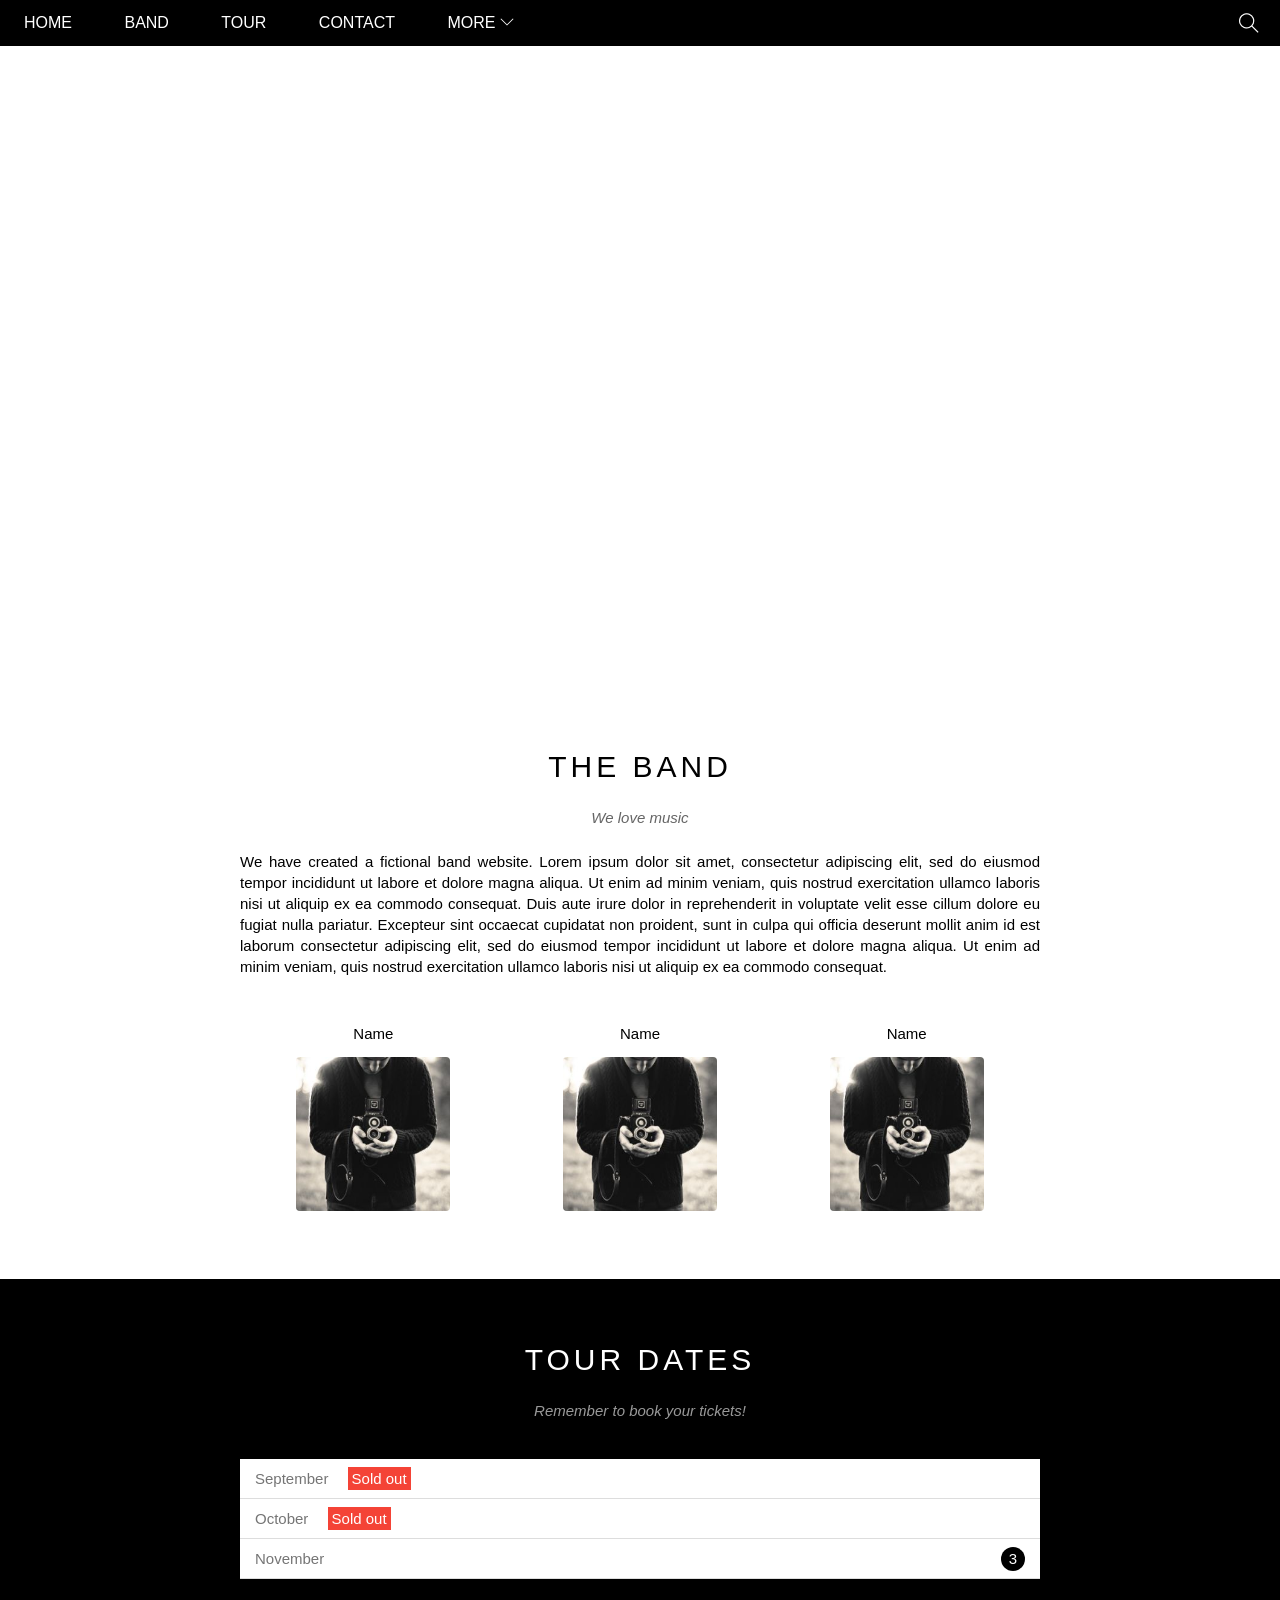
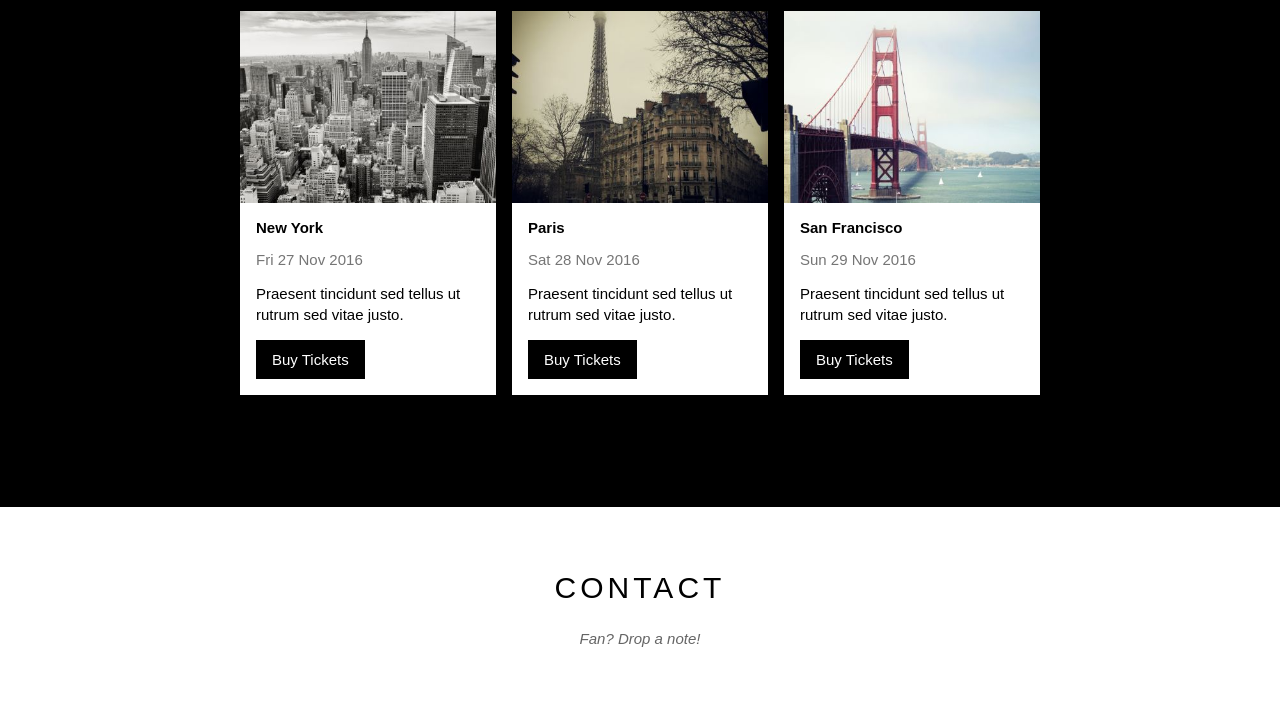
==== commit 82ac51b4: "sua duong dan hinh" ====
--- a/W3_band/index.html
+++ b/W3_band/index.html
@@ -56,15 +56,15 @@
                 <div class="members-list">
                     <div class="member-item">
                         <p class="member-name">Name</p>  
-                        <img src="/W3_band/assets/img/band/member1.jpg" alt="Name" class="member-img">
+                        <img src="./assets/img/band/member1.jpg" alt="Name" class="member-img">
                     </div>
                     <div class="member-item">
                         <p class="member-name">Name</p>  
-                        <img src="/W3_band/assets/img/band/member1.jpg" alt="Name" class="member-img">
+                        <img src="./assets/img/band/member1.jpg" alt="Name" class="member-img">
                     </div>
                     <div class="member-item">
                         <p class="member-name">Name</p>  
-                        <img src="/W3_band/assets/img/band/member1.jpg" alt="Name" class="member-img">
+                        <img src="./assets/img/band/member1.jpg" alt="Name" class="member-img">
                     </div>
                     <div class="clear"></div>
                 </div>
--- a/W3_band/assets/css/style.css
+++ b/W3_band/assets/css/style.css
@@ -129,7 +129,7 @@
     position: relative;
     margin-top: 46px;
     padding-top: 50%;
-    background: url('/W3_band/assets/img/slider/slider1.jpg') top center / cover no-repeat;
+    background: url('./assets/img/slider/slider1.jpg') top center / cover no-repeat;
 }
 
 #slider .text-content {
